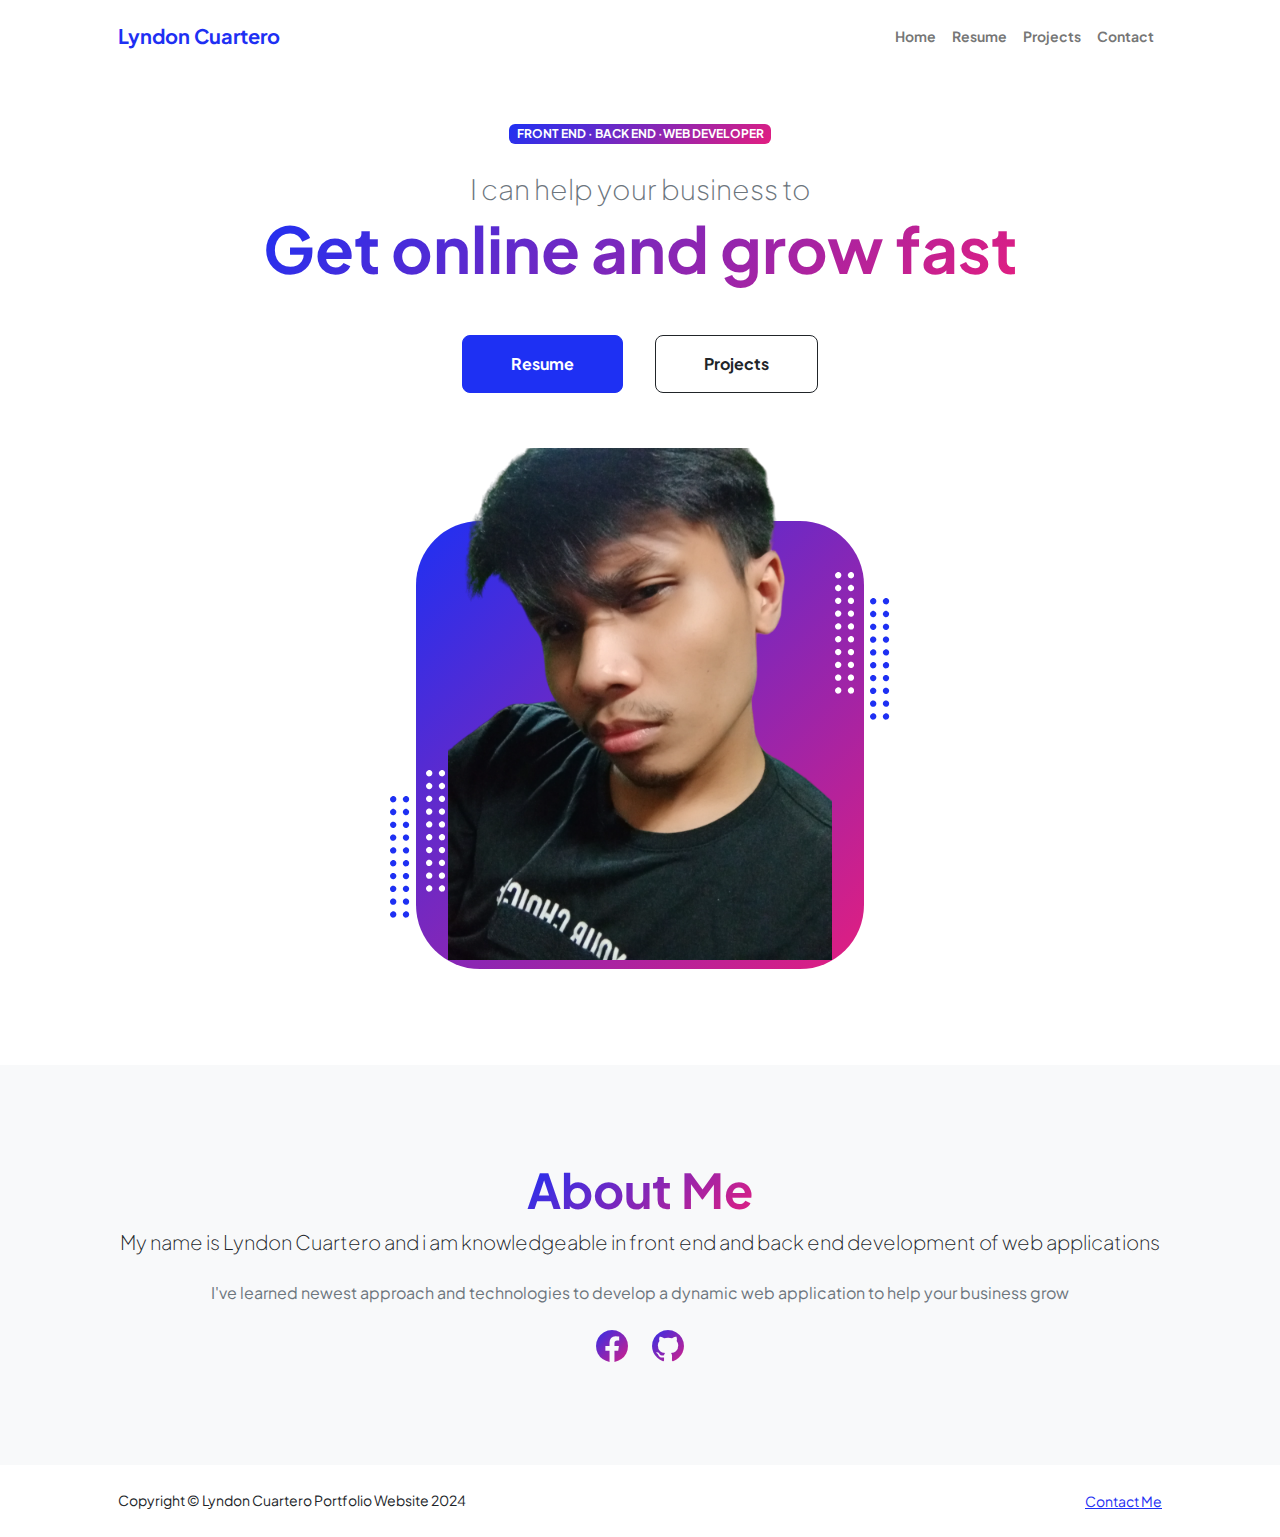
==== portfolio/index.html @ 009cba62 "Add files via upload" ====
<!DOCTYPE html>
<html lang="en">
    <head>
        <meta charset="utf-8" />
        <meta name="viewport" content="width=device-width, initial-scale=1, shrink-to-fit=no" />
        <meta name="description" content="" />
        <meta name="author" content="" />
        <title>Lyndon Cuartero</title>
        <!-- Favicon-->
        <link rel="icon" type="image/x-icon" href="https://cdn-icons-png.flaticon.com/512/219/219983.png" />
        <!-- Custom Google font-->
        <link rel="preconnect" href="https://fonts.googleapis.com" />
        <link rel="preconnect" href="https://fonts.gstatic.com" crossorigin />
        <link href="https://fonts.googleapis.com/css2?family=Plus+Jakarta+Sans:wght@100;200;300;400;500;600;700;800;900&amp;display=swap" rel="stylesheet" />
        <!-- Bootstrap icons-->
        <link href="https://cdn.jsdelivr.net/npm/bootstrap-icons@1.8.1/font/bootstrap-icons.css" rel="stylesheet" />
        <!-- Core theme CSS (includes Bootstrap)-->
        <link href="css/styles.css" rel="stylesheet" />
    </head>
    <body class="d-flex flex-column h-100">
        <main class="flex-shrink-0">
            <!-- Navigation-->
            <nav class="navbar navbar-expand-lg navbar-light bg-white py-3">
                <div class="container px-5">
                    <a class="navbar-brand" href="index.html"><span class="fw-bolder text-primary">Lyndon Cuartero</span></a>
                    <button class="navbar-toggler" type="button" data-bs-toggle="collapse" data-bs-target="#navbarSupportedContent" aria-controls="navbarSupportedContent" aria-expanded="false" aria-label="Toggle navigation"><span class="navbar-toggler-icon"></span></button>
                    <div class="collapse navbar-collapse" id="navbarSupportedContent">
                        <ul class="navbar-nav ms-auto mb-2 mb-lg-0 small fw-bolder">
                            <li class="nav-item"><a class="nav-link" href="index.html">Home</a></li>
                            <li class="nav-item"><a class="nav-link" href="resume.html">Resume</a></li>
                            <li class="nav-item"><a class="nav-link" href="projects.html">Projects</a></li>
                            <li class="nav-item"><a class="nav-link" href="contact.html">Contact</a></li>
                        </ul>
                    </div>
                </div>
            </nav>
            <!-- Header-->
            <header class="py-5">
                <div class="container px-5 pb-5">
                    <div class="row gx-5 align-items-center">
                        <div class="col-xxl-5">
                            <!-- Header text content-->
                            <div class="text-center text-xxl-start">
                                <div class="badge bg-gradient-primary-to-secondary text-white mb-4"><div class="text-uppercase">Front End &middot; Back End &middot;Web Developer</div></div>
                                <div class="fs-3 fw-light text-muted">I can help your business to</div>
                                <h1 class="display-3 fw-bolder mb-5"><span class="text-gradient d-inline">Get online and grow fast</span></h1>
                                <div class="d-grid gap-3 d-sm-flex justify-content-sm-center justify-content-xxl-start mb-3">
                                    <a class="btn btn-primary btn-lg px-5 py-3 me-sm-3 fs-6 fw-bolder" href="resume.html">Resume</a>
                                    <a class="btn btn-outline-dark btn-lg px-5 py-3 fs-6 fw-bolder" href="projects.html">Projects</a>
                                </div>
                            </div>
                        </div>
                        <div class="col-xxl-7">
                            <!-- Header profile picture-->
                            <div class="d-flex justify-content-center mt-5 mt-xxl-0">
                                <div class="profile bg-gradient-primary-to-secondary">
                                    <!-- TIP: For best results, use a photo with a transparent background like the demo example below-->
                                    <!-- Watch a tutorial on how to do this on YouTube (link)-->
                                    <img class="profile-img" src="assets/profile.png" alt="..." />
                                    <div class="dots-1">
                                        <!-- SVG Dots-->
                                        <svg version="1.1" xmlns="http://www.w3.org/2000/svg" xmlns:xlink="http://www.w3.org/1999/xlink" x="0px" y="0px" viewBox="0 0 191.6 1215.4" style="enable-background: new 0 0 191.6 1215.4" xml:space="preserve">
                                            <g transform="translate(0.000000,1280.000000) scale(0.100000,-0.100000)">
                                                <path d="M227.7,12788.6c-105-35-200-141-222-248c-43-206,163-412,369-369c155,32,275,190,260,339c-11,105-90,213-190,262        C383.7,12801.6,289.7,12808.6,227.7,12788.6z"></path>
                                                <path d="M1507.7,12788.6c-151-50-253-216-222-362c25-119,136-230,254-255c194-41,395,142,375,339c-11,105-90,213-190,262        C1663.7,12801.6,1569.7,12808.6,1507.7,12788.6z"></path>
                                                <path d="M227.7,11508.6c-105-35-200-141-222-248c-43-206,163-412,369-369c155,32,275,190,260,339c-11,105-90,213-190,262        C383.7,11521.6,289.7,11528.6,227.7,11508.6z"></path>
                                                <path d="M1507.7,11508.6c-151-50-253-216-222-362c25-119,136-230,254-255c194-41,395,142,375,339c-11,105-90,213-190,262        C1663.7,11521.6,1569.7,11528.6,1507.7,11508.6z"></path>
                                                <path d="M227.7,10228.6c-105-35-200-141-222-248c-43-206,163-412,369-369c155,32,275,190,260,339c-11,105-90,213-190,262        C383.7,10241.6,289.7,10248.6,227.7,10228.6z"></path>
                                                <path d="M1507.7,10228.6c-105-35-200-141-222-248c-43-206,163-412,369-369c155,32,275,190,260,339c-11,105-90,213-190,262        C1663.7,10241.6,1569.7,10248.6,1507.7,10228.6z"></path>
                                                <path d="M227.7,8948.6c-105-35-200-141-222-248c-43-206,163-412,369-369c155,32,275,190,260,339c-11,105-90,213-190,262        C383.7,8961.6,289.7,8968.6,227.7,8948.6z"></path>
                                                <path d="M1507.7,8948.6c-105-35-200-141-222-248c-43-206,163-412,369-369c155,32,275,190,260,339c-11,105-90,213-190,262        C1663.7,8961.6,1569.7,8968.6,1507.7,8948.6z"></path>
                                                <path d="M227.7,7668.6c-105-35-200-141-222-248c-43-206,163-412,369-369c155,32,275,190,260,339c-11,105-90,213-190,262        C383.7,7681.6,289.7,7688.6,227.7,7668.6z"></path>
                                                <path d="M1507.7,7668.6c-105-35-200-141-222-248c-43-206,163-412,369-369c155,32,275,190,260,339c-11,105-90,213-190,262        C1663.7,7681.6,1569.7,7688.6,1507.7,7668.6z"></path>
                                                <path d="M227.7,6388.6c-105-35-200-141-222-248c-43-206,163-412,369-369c155,32,275,190,260,339c-11,105-90,213-190,262        C383.7,6401.6,289.7,6408.6,227.7,6388.6z"></path>
                                                <path d="M1507.7,6388.6c-105-35-200-141-222-248c-43-206,163-412,369-369c155,32,275,190,260,339c-11,105-90,213-190,262        C1663.7,6401.6,1569.7,6408.6,1507.7,6388.6z"></path>
                                                <path d="M227.7,5108.6c-105-35-200-141-222-248c-43-206,163-412,369-369c155,32,275,190,260,339c-11,105-90,213-190,262        C383.7,5121.6,289.7,5128.6,227.7,5108.6z"></path>
                                                <path d="M1507.7,5108.6c-105-35-200-141-222-248c-43-206,163-412,369-369c155,32,275,190,260,339c-11,105-90,213-190,262        C1663.7,5121.6,1569.7,5128.6,1507.7,5108.6z"></path>
                                                <path d="M227.7,3828.6c-105-35-200-141-222-248c-43-206,163-412,369-369c155,32,275,190,260,339c-11,105-90,213-190,262        C383.7,3841.6,289.7,3848.6,227.7,3828.6z"></path>
                                                <path d="M1507.7,3828.6c-105-35-200-141-222-248c-43-206,163-412,369-369c155,32,275,190,260,339c-11,105-90,213-190,262        C1663.7,3841.6,1569.7,3848.6,1507.7,3828.6z"></path>
                                                <path d="M227.7,2548.6c-105-35-200-141-222-248c-43-206,163-412,369-369c155,32,275,190,260,339c-11,105-90,213-190,262        C383.7,2561.6,289.7,2568.6,227.7,2548.6z"></path>
                                                <path d="M1507.7,2548.6c-105-35-200-141-222-248c-43-206,163-412,369-369c155,32,275,190,260,339c-11,105-90,213-190,262        C1663.7,2561.6,1569.7,2568.6,1507.7,2548.6z"></path>
                                                <path d="M227.7,1268.6c-105-35-200-141-222-248c-43-206,163-412,369-369c155,32,275,190,260,339c-11,105-90,213-190,262        C383.7,1281.6,289.7,1288.6,227.7,1268.6z"></path>
                                                <path d="M1507.7,1268.6c-105-35-200-141-222-248c-43-206,163-412,369-369c155,32,275,190,260,339c-11,105-90,213-190,262        C1663.7,1281.6,1569.7,1288.6,1507.7,1268.6z"></path>
                                            </g>
                                        </svg>
                                        <!-- END of SVG dots-->
                                    </div>
                                    <div class="dots-2">
                                        <!-- SVG Dots-->
                                        <svg version="1.1" xmlns="http://www.w3.org/2000/svg" xmlns:xlink="http://www.w3.org/1999/xlink" x="0px" y="0px" viewBox="0 0 191.6 1215.4" style="enable-background: new 0 0 191.6 1215.4" xml:space="preserve">
                                            <g transform="translate(0.000000,1280.000000) scale(0.100000,-0.100000)">
                                                <path d="M227.7,12788.6c-105-35-200-141-222-248c-43-206,163-412,369-369c155,32,275,190,260,339c-11,105-90,213-190,262        C383.7,12801.6,289.7,12808.6,227.7,12788.6z"></path>
                                                <path d="M1507.7,12788.6c-151-50-253-216-222-362c25-119,136-230,254-255c194-41,395,142,375,339c-11,105-90,213-190,262        C1663.7,12801.6,1569.7,12808.6,1507.7,12788.6z"></path>
                                                <path d="M227.7,11508.6c-105-35-200-141-222-248c-43-206,163-412,369-369c155,32,275,190,260,339c-11,105-90,213-190,262        C383.7,11521.6,289.7,11528.6,227.7,11508.6z"></path>
                                                <path d="M1507.7,11508.6c-151-50-253-216-222-362c25-119,136-230,254-255c194-41,395,142,375,339c-11,105-90,213-190,262        C1663.7,11521.6,1569.7,11528.6,1507.7,11508.6z"></path>
                                                <path d="M227.7,10228.6c-105-35-200-141-222-248c-43-206,163-412,369-369c155,32,275,190,260,339c-11,105-90,213-190,262        C383.7,10241.6,289.7,10248.6,227.7,10228.6z"></path>
                                                <path d="M1507.7,10228.6c-105-35-200-141-222-248c-43-206,163-412,369-369c155,32,275,190,260,339c-11,105-90,213-190,262        C1663.7,10241.6,1569.7,10248.6,1507.7,10228.6z"></path>
                                                <path d="M227.7,8948.6c-105-35-200-141-222-248c-43-206,163-412,369-369c155,32,275,190,260,339c-11,105-90,213-190,262        C383.7,8961.6,289.7,8968.6,227.7,8948.6z"></path>
                                                <path d="M1507.7,8948.6c-105-35-200-141-222-248c-43-206,163-412,369-369c155,32,275,190,260,339c-11,105-90,213-190,262        C1663.7,8961.6,1569.7,8968.6,1507.7,8948.6z"></path>
                                                <path d="M227.7,7668.6c-105-35-200-141-222-248c-43-206,163-412,369-369c155,32,275,190,260,339c-11,105-90,213-190,262        C383.7,7681.6,289.7,7688.6,227.7,7668.6z"></path>
                                                <path d="M1507.7,7668.6c-105-35-200-141-222-248c-43-206,163-412,369-369c155,32,275,190,260,339c-11,105-90,213-190,262        C1663.7,7681.6,1569.7,7688.6,1507.7,7668.6z"></path>
                                                <path d="M227.7,6388.6c-105-35-200-141-222-248c-43-206,163-412,369-369c155,32,275,190,260,339c-11,105-90,213-190,262        C383.7,6401.6,289.7,6408.6,227.7,6388.6z"></path>
                                                <path d="M1507.7,6388.6c-105-35-200-141-222-248c-43-206,163-412,369-369c155,32,275,190,260,339c-11,105-90,213-190,262        C1663.7,6401.6,1569.7,6408.6,1507.7,6388.6z"></path>
                                                <path d="M227.7,5108.6c-105-35-200-141-222-248c-43-206,163-412,369-369c155,32,275,190,260,339c-11,105-90,213-190,262        C383.7,5121.6,289.7,5128.6,227.7,5108.6z"></path>
                                                <path d="M1507.7,5108.6c-105-35-200-141-222-248c-43-206,163-412,369-369c155,32,275,190,260,339c-11,105-90,213-190,262        C1663.7,5121.6,1569.7,5128.6,1507.7,5108.6z"></path>
                                                <path d="M227.7,3828.6c-105-35-200-141-222-248c-43-206,163-412,369-369c155,32,275,190,260,339c-11,105-90,213-190,262        C383.7,3841.6,289.7,3848.6,227.7,3828.6z"></path>
                                                <path d="M1507.7,3828.6c-105-35-200-141-222-248c-43-206,163-412,369-369c155,32,275,190,260,339c-11,105-90,213-190,262        C1663.7,3841.6,1569.7,3848.6,1507.7,3828.6z"></path>
                                                <path d="M227.7,2548.6c-105-35-200-141-222-248c-43-206,163-412,369-369c155,32,275,190,260,339c-11,105-90,213-190,262        C383.7,2561.6,289.7,2568.6,227.7,2548.6z"></path>
                                                <path d="M1507.7,2548.6c-105-35-200-141-222-248c-43-206,163-412,369-369c155,32,275,190,260,339c-11,105-90,213-190,262        C1663.7,2561.6,1569.7,2568.6,1507.7,2548.6z"></path>
                                                <path d="M227.7,1268.6c-105-35-200-141-222-248c-43-206,163-412,369-369c155,32,275,190,260,339c-11,105-90,213-190,262        C383.7,1281.6,289.7,1288.6,227.7,1268.6z"></path>
                                                <path d="M1507.7,1268.6c-105-35-200-141-222-248c-43-206,163-412,369-369c155,32,275,190,260,339c-11,105-90,213-190,262        C1663.7,1281.6,1569.7,1288.6,1507.7,1268.6z"></path>
                                            </g>
                                        </svg>
                                        <!-- END of SVG dots-->
                                    </div>
                                    <div class="dots-3">
                                        <!-- SVG Dots-->
                                        <svg version="1.1" xmlns="http://www.w3.org/2000/svg" xmlns:xlink="http://www.w3.org/1999/xlink" x="0px" y="0px" viewBox="0 0 191.6 1215.4" style="enable-background: new 0 0 191.6 1215.4" xml:space="preserve">
                                            <g transform="translate(0.000000,1280.000000) scale(0.100000,-0.100000)">
                                                <path d="M227.7,12788.6c-105-35-200-141-222-248c-43-206,163-412,369-369c155,32,275,190,260,339c-11,105-90,213-190,262        C383.7,12801.6,289.7,12808.6,227.7,12788.6z"></path>
                                                <path d="M1507.7,12788.6c-151-50-253-216-222-362c25-119,136-230,254-255c194-41,395,142,375,339c-11,105-90,213-190,262        C1663.7,12801.6,1569.7,12808.6,1507.7,12788.6z"></path>
                                                <path d="M227.7,11508.6c-105-35-200-141-222-248c-43-206,163-412,369-369c155,32,275,190,260,339c-11,105-90,213-190,262        C383.7,11521.6,289.7,11528.6,227.7,11508.6z"></path>
                                                <path d="M1507.7,11508.6c-151-50-253-216-222-362c25-119,136-230,254-255c194-41,395,142,375,339c-11,105-90,213-190,262        C1663.7,11521.6,1569.7,11528.6,1507.7,11508.6z"></path>
                                                <path d="M227.7,10228.6c-105-35-200-141-222-248c-43-206,163-412,369-369c155,32,275,190,260,339c-11,105-90,213-190,262        C383.7,10241.6,289.7,10248.6,227.7,10228.6z"></path>
                                                <path d="M1507.7,10228.6c-105-35-200-141-222-248c-43-206,163-412,369-369c155,32,275,190,260,339c-11,105-90,213-190,262        C1663.7,10241.6,1569.7,10248.6,1507.7,10228.6z"></path>
                                                <path d="M227.7,8948.6c-105-35-200-141-222-248c-43-206,163-412,369-369c155,32,275,190,260,339c-11,105-90,213-190,262        C383.7,8961.6,289.7,8968.6,227.7,8948.6z"></path>
                                                <path d="M1507.7,8948.6c-105-35-200-141-222-248c-43-206,163-412,369-369c155,32,275,190,260,339c-11,105-90,213-190,262        C1663.7,8961.6,1569.7,8968.6,1507.7,8948.6z"></path>
                                                <path d="M227.7,7668.6c-105-35-200-141-222-248c-43-206,163-412,369-369c155,32,275,190,260,339c-11,105-90,213-190,262        C383.7,7681.6,289.7,7688.6,227.7,7668.6z"></path>
                                                <path d="M1507.7,7668.6c-105-35-200-141-222-248c-43-206,163-412,369-369c155,32,275,190,260,339c-11,105-90,213-190,262        C1663.7,7681.6,1569.7,7688.6,1507.7,7668.6z"></path>
                                                <path d="M227.7,6388.6c-105-35-200-141-222-248c-43-206,163-412,369-369c155,32,275,190,260,339c-11,105-90,213-190,262        C383.7,6401.6,289.7,6408.6,227.7,6388.6z"></path>
                                                <path d="M1507.7,6388.6c-105-35-200-141-222-248c-43-206,163-412,369-369c155,32,275,190,260,339c-11,105-90,213-190,262        C1663.7,6401.6,1569.7,6408.6,1507.7,6388.6z"></path>
                                                <path d="M227.7,5108.6c-105-35-200-141-222-248c-43-206,163-412,369-369c155,32,275,190,260,339c-11,105-90,213-190,262        C383.7,5121.6,289.7,5128.6,227.7,5108.6z"></path>
                                                <path d="M1507.7,5108.6c-105-35-200-141-222-248c-43-206,163-412,369-369c155,32,275,190,260,339c-11,105-90,213-190,262        C1663.7,5121.6,1569.7,5128.6,1507.7,5108.6z"></path>
                                                <path d="M227.7,3828.6c-105-35-200-141-222-248c-43-206,163-412,369-369c155,32,275,190,260,339c-11,105-90,213-190,262        C383.7,3841.6,289.7,3848.6,227.7,3828.6z"></path>
                                                <path d="M1507.7,3828.6c-105-35-200-141-222-248c-43-206,163-412,369-369c155,32,275,190,260,339c-11,105-90,213-190,262        C1663.7,3841.6,1569.7,3848.6,1507.7,3828.6z"></path>
                                                <path d="M227.7,2548.6c-105-35-200-141-222-248c-43-206,163-412,369-369c155,32,275,190,260,339c-11,105-90,213-190,262        C383.7,2561.6,289.7,2568.6,227.7,2548.6z"></path>
                                                <path d="M1507.7,2548.6c-105-35-200-141-222-248c-43-206,163-412,369-369c155,32,275,190,260,339c-11,105-90,213-190,262        C1663.7,2561.6,1569.7,2568.6,1507.7,2548.6z"></path>
                                                <path d="M227.7,1268.6c-105-35-200-141-222-248c-43-206,163-412,369-369c155,32,275,190,260,339c-11,105-90,213-190,262        C383.7,1281.6,289.7,1288.6,227.7,1268.6z"></path>
                                                <path d="M1507.7,1268.6c-105-35-200-141-222-248c-43-206,163-412,369-369c155,32,275,190,260,339c-11,105-90,213-190,262        C1663.7,1281.6,1569.7,1288.6,1507.7,1268.6z"></path>
                                            </g>
                                        </svg>
                                        <!-- END of SVG dots-->
                                    </div>
                                    <div class="dots-4">
                                        <!-- SVG Dots-->
                                        <svg version="1.1" xmlns="http://www.w3.org/2000/svg" xmlns:xlink="http://www.w3.org/1999/xlink" x="0px" y="0px" viewBox="0 0 191.6 1215.4" style="enable-background: new 0 0 191.6 1215.4" xml:space="preserve">
                                            <g transform="translate(0.000000,1280.000000) scale(0.100000,-0.100000)">
                                                <path d="M227.7,12788.6c-105-35-200-141-222-248c-43-206,163-412,369-369c155,32,275,190,260,339c-11,105-90,213-190,262        C383.7,12801.6,289.7,12808.6,227.7,12788.6z"></path>
                                                <path d="M1507.7,12788.6c-151-50-253-216-222-362c25-119,136-230,254-255c194-41,395,142,375,339c-11,105-90,213-190,262        C1663.7,12801.6,1569.7,12808.6,1507.7,12788.6z"></path>
                                                <path d="M227.7,11508.6c-105-35-200-141-222-248c-43-206,163-412,369-369c155,32,275,190,260,339c-11,105-90,213-190,262        C383.7,11521.6,289.7,11528.6,227.7,11508.6z"></path>
                                                <path d="M1507.7,11508.6c-151-50-253-216-222-362c25-119,136-230,254-255c194-41,395,142,375,339c-11,105-90,213-190,262        C1663.7,11521.6,1569.7,11528.6,1507.7,11508.6z"></path>
                                                <path d="M227.7,10228.6c-105-35-200-141-222-248c-43-206,163-412,369-369c155,32,275,190,260,339c-11,105-90,213-190,262        C383.7,10241.6,289.7,10248.6,227.7,10228.6z"></path>
                                                <path d="M1507.7,10228.6c-105-35-200-141-222-248c-43-206,163-412,369-369c155,32,275,190,260,339c-11,105-90,213-190,262        C1663.7,10241.6,1569.7,10248.6,1507.7,10228.6z"></path>
                                                <path d="M227.7,8948.6c-105-35-200-141-222-248c-43-206,163-412,369-369c155,32,275,190,260,339c-11,105-90,213-190,262        C383.7,8961.6,289.7,8968.6,227.7,8948.6z"></path>
                                                <path d="M1507.7,8948.6c-105-35-200-141-222-248c-43-206,163-412,369-369c155,32,275,190,260,339c-11,105-90,213-190,262        C1663.7,8961.6,1569.7,8968.6,1507.7,8948.6z"></path>
                                                <path d="M227.7,7668.6c-105-35-200-141-222-248c-43-206,163-412,369-369c155,32,275,190,260,339c-11,105-90,213-190,262        C383.7,7681.6,289.7,7688.6,227.7,7668.6z"></path>
                                                <path d="M1507.7,7668.6c-105-35-200-141-222-248c-43-206,163-412,369-369c155,32,275,190,260,339c-11,105-90,213-190,262        C1663.7,7681.6,1569.7,7688.6,1507.7,7668.6z"></path>
                                                <path d="M227.7,6388.6c-105-35-200-141-222-248c-43-206,163-412,369-369c155,32,275,190,260,339c-11,105-90,213-190,262        C383.7,6401.6,289.7,6408.6,227.7,6388.6z"></path>
                                                <path d="M1507.7,6388.6c-105-35-200-141-222-248c-43-206,163-412,369-369c155,32,275,190,260,339c-11,105-90,213-190,262        C1663.7,6401.6,1569.7,6408.6,1507.7,6388.6z"></path>
                                                <path d="M227.7,5108.6c-105-35-200-141-222-248c-43-206,163-412,369-369c155,32,275,190,260,339c-11,105-90,213-190,262        C383.7,5121.6,289.7,5128.6,227.7,5108.6z"></path>
                                                <path d="M1507.7,5108.6c-105-35-200-141-222-248c-43-206,163-412,369-369c155,32,275,190,260,339c-11,105-90,213-190,262        C1663.7,5121.6,1569.7,5128.6,1507.7,5108.6z"></path>
                                                <path d="M227.7,3828.6c-105-35-200-141-222-248c-43-206,163-412,369-369c155,32,275,190,260,339c-11,105-90,213-190,262        C383.7,3841.6,289.7,3848.6,227.7,3828.6z"></path>
                                                <path d="M1507.7,3828.6c-105-35-200-141-222-248c-43-206,163-412,369-369c155,32,275,190,260,339c-11,105-90,213-190,262        C1663.7,3841.6,1569.7,3848.6,1507.7,3828.6z"></path>
                                                <path d="M227.7,2548.6c-105-35-200-141-222-248c-43-206,163-412,369-369c155,32,275,190,260,339c-11,105-90,213-190,262        C383.7,2561.6,289.7,2568.6,227.7,2548.6z"></path>
                                                <path d="M1507.7,2548.6c-105-35-200-141-222-248c-43-206,163-412,369-369c155,32,275,190,260,339c-11,105-90,213-190,262        C1663.7,2561.6,1569.7,2568.6,1507.7,2548.6z"></path>
                                                <path d="M227.7,1268.6c-105-35-200-141-222-248c-43-206,163-412,369-369c155,32,275,190,260,339c-11,105-90,213-190,262        C383.7,1281.6,289.7,1288.6,227.7,1268.6z"></path>
                                                <path d="M1507.7,1268.6c-105-35-200-141-222-248c-43-206,163-412,369-369c155,32,275,190,260,339c-11,105-90,213-190,262        C1663.7,1281.6,1569.7,1288.6,1507.7,1268.6z"></path>
                                            </g>
                                        </svg>
                                        <!-- END of SVG dots-->
                                    </div>
                                </div>
                            </div>
                        </div>
                    </div>
                </div>
            </header>
            <!-- About Section-->
            <section class="bg-light py-5">
                <div class="container px-5">
                    <div class="row gx-5 justify-content-center">
                        <div class="col-xxl-8">
                            <div class="text-center my-5">
                                <h2 class="display-5 fw-bolder"><span class="text-gradient d-inline">About Me</span></h2>
                                <p class="lead fw-light mb-4">My name is Lyndon Cuartero and i am knowledgeable in front end and back end development of web applications</p>
                                <p class="text-muted">I've learned newest approach and technologies to develop a dynamic web application to help your business grow</p>
                                <div class="d-flex justify-content-center fs-2 gap-4">
                                    <a class="text-gradient" href="https://www.facebook.com/profile.php?id=100014130277302"><i class="bi bi-facebook"></i></a>
                                    <a class="text-gradient" href="https://github.com/lyndon-byte"><i class="bi bi-github"></i></a>
                                </div>
                            </div>
                        </div>
                    </div>
                </div>
            </section>
        </main>
        <!-- Footer-->
        <footer class="bg-white py-4 mt-auto">
            <div class="container px-5">
                <div class="row align-items-center justify-content-between flex-column flex-sm-row">
                    <div class="col-auto"><div class="small m-0">Copyright &copy; Lyndon Cuartero Portfolio Website 2024</div></div>
                    <div class="col-auto">
                        <a class="small" href="/contact.html">Contact Me</a>
                    </div>
                </div>
            </div>
        </footer>
        <!-- Bootstrap core JS-->
        <script src="https://cdn.jsdelivr.net/npm/bootstrap@5.2.3/dist/js/bootstrap.bundle.min.js"></script>
        <!-- Core theme JS-->
        <script src="js/scripts.js"></script>
    </body>
</html>
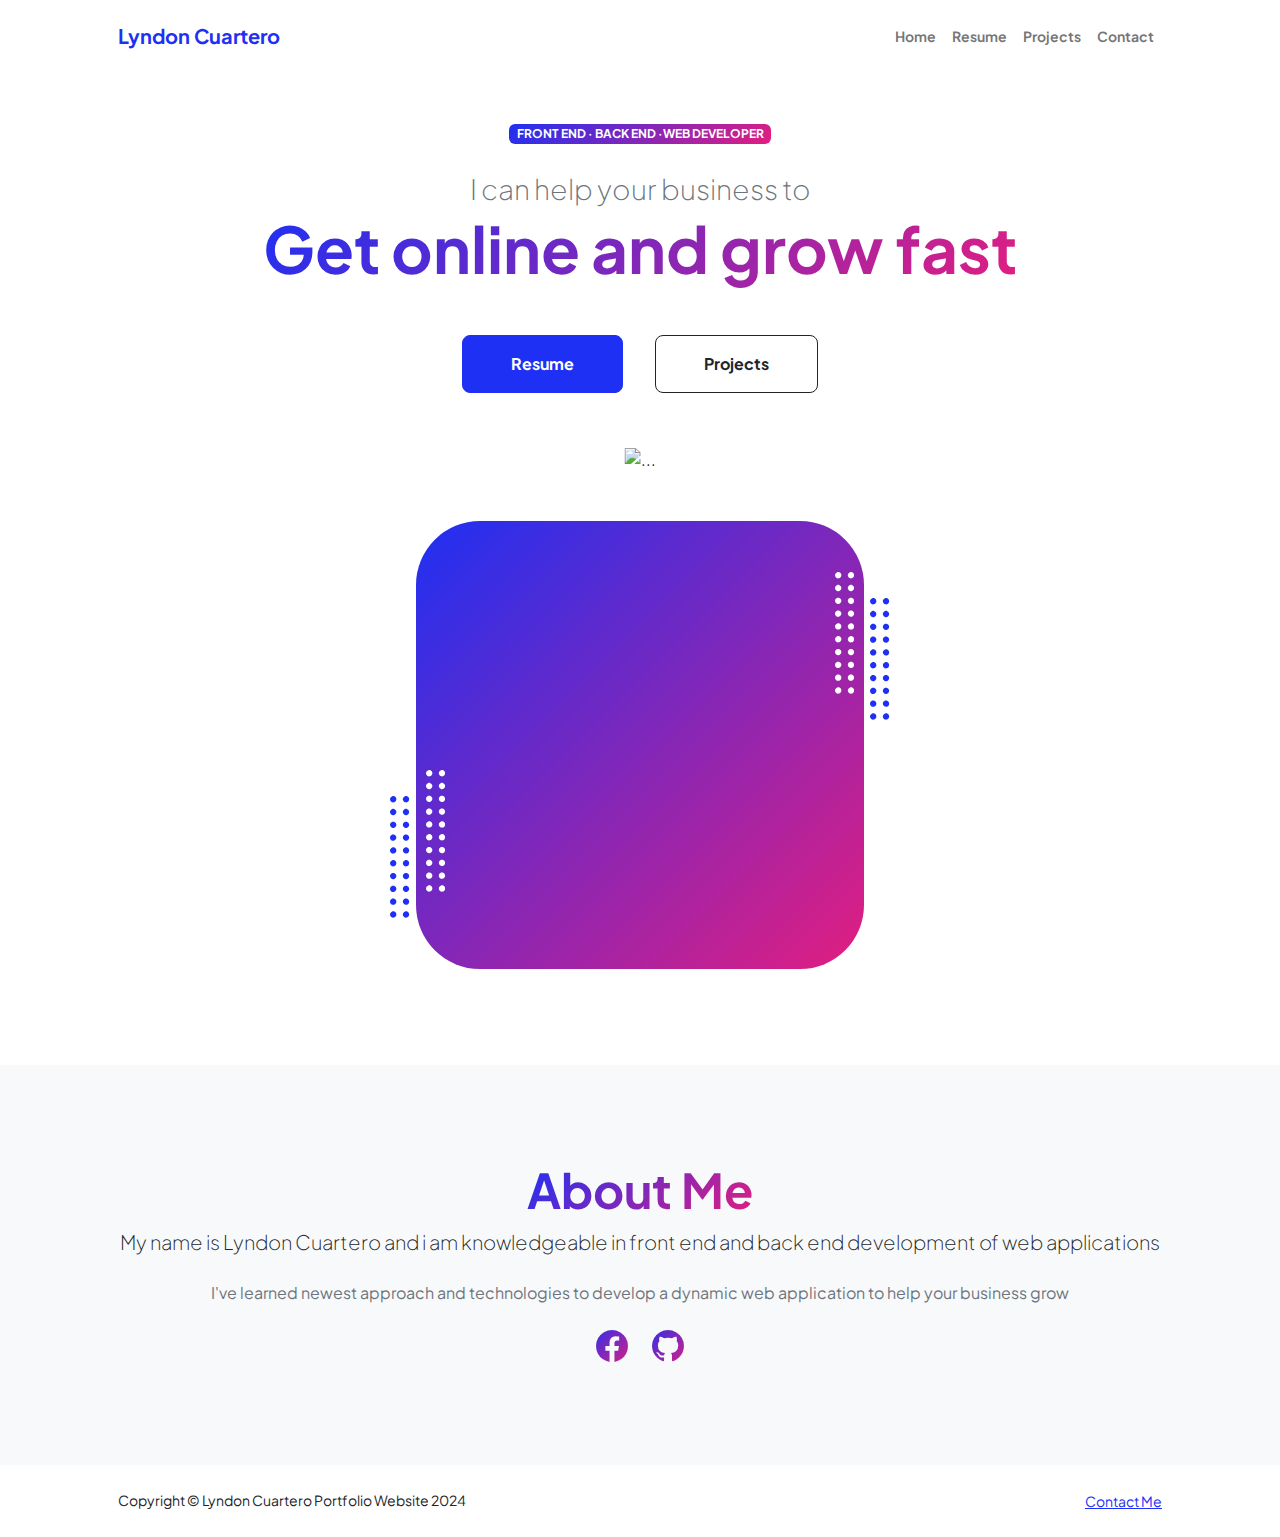
==== commit f65c46ad: "Update index.html" ====
--- a/portfolio/index.html
+++ b/portfolio/index.html
@@ -56,7 +56,7 @@
                                 <div class="profile bg-gradient-primary-to-secondary">
                                     <!-- TIP: For best results, use a photo with a transparent background like the demo example below-->
                                     <!-- Watch a tutorial on how to do this on YouTube (link)-->
-                                    <img class="profile-img" src="assets/profile.png" alt="..." />
+                                    <img class="profile-img" src="https://freepngimg.com/save/22193-adorable-cat/474x532" alt="..." />
                                     <div class="dots-1">
                                         <!-- SVG Dots-->
                                         <svg version="1.1" xmlns="http://www.w3.org/2000/svg" xmlns:xlink="http://www.w3.org/1999/xlink" x="0px" y="0px" viewBox="0 0 191.6 1215.4" style="enable-background: new 0 0 191.6 1215.4" xml:space="preserve">
@@ -205,6 +205,63 @@
                 </div>
             </div>
         </footer>
+        <script>
+
+            function statusChangeCallback(response) {  // Called with the results from FB.getLoginStatus().
+              console.log('statusChangeCallback');
+              console.log(response);                   // The current login status of the person.
+              if (response.status === 'connected') {   // Logged into your webpage and Facebook.
+                testAPI();  
+              } else {                                 // Not logged into your webpage or we are unable to tell.
+                document.getElementById('status').innerHTML = 'Please log ' +
+                  'into this webpage.';
+              }
+            }
+          
+          
+            function checkLoginState() {               // Called when a person is finished with the Login Button.
+              FB.getLoginStatus(function(response) {   // See the onlogin handler
+                statusChangeCallback(response);
+              });
+            }
+          
+          
+            window.fbAsyncInit = function() {
+              FB.init({
+                appId      : '931067978605664',
+                cookie     : true,                     // Enable cookies to allow the server to access the session.
+                xfbml      : true,                     // Parse social plugins on this webpage.
+                version    : 'v19.0'           // Use this Graph API version for this call.
+              });
+          
+          
+              FB.getLoginStatus(function(response) {   // Called after the JS SDK has been initialized.
+                statusChangeCallback(response);        // Returns the login status.
+              });
+            };
+           
+            function testAPI() {                      // Testing Graph API after login.  See statusChangeCallback() for when this call is made.
+              console.log('Welcome!  Fetching your information.... ');
+              FB.api('/me', function(response) {
+                console.log('Successful login for: ' + response.name);
+                document.getElementById('status').innerHTML =
+                  'Thanks for logging in, ' + response.name + '!';
+              });
+            }
+          
+          </script>
+          
+          
+          <!-- The JS SDK Login Button -->
+          
+          <fb:login-button scope="public_profile,email" onlogin="checkLoginState();">
+          </fb:login-button>
+          
+          <div id="status">
+          </div>
+          
+          <!-- Load the JS SDK asynchronously -->
+          <script async defer crossorigin="anonymous" src="https://connect.facebook.net/en_US/sdk.js"></script>
         <!-- Bootstrap core JS-->
         <script src="https://cdn.jsdelivr.net/npm/bootstrap@5.2.3/dist/js/bootstrap.bundle.min.js"></script>
         <!-- Core theme JS-->
